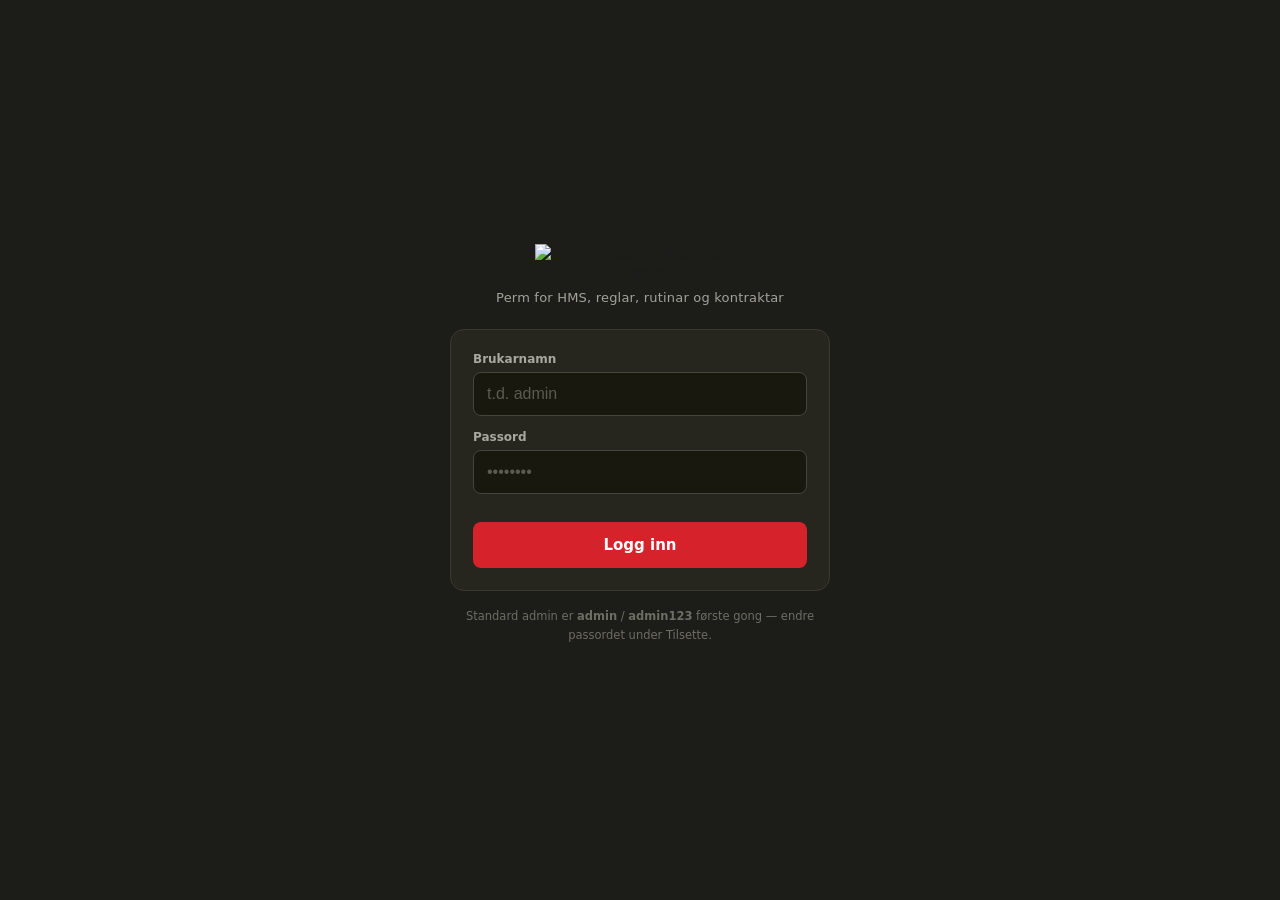
==== index.html @ 7e216a86 "Add files via upload" ====
<!DOCTYPE html>
<html lang="nn">
<head>
<meta charset="UTF-8" />
<meta name="viewport" content="width=device-width, initial-scale=1, viewport-fit=cover" />
<meta name="theme-color" content="#1C1C19" />
<title>Krambua — Perm for tilsette</title>
<link rel="icon" href="assets/logo-k.png" />
<link rel="apple-touch-icon" href="assets/logo-k.png" />
<link rel="stylesheet" href="style.css" />
</head>
<body>

<div id="laster" class="laster-side">Lastar …</div>

<div id="innlogging" class="skjult">
  <div class="login-boks">
    <div class="login-topp">
      <img class="merke-full" src="assets/logo-full.png" alt="Krambua Bensin & Storkiosk" />
      <p>Perm for HMS, reglar, rutinar og kontraktar</p>
    </div>
    <div class="login-kort" id="steg-brukar">
      <label for="bn-felt">Brukarnamn</label>
      <input id="bn-felt" placeholder="t.d. admin" autocapitalize="off" style="margin-bottom:14px;" />
      <label for="pw-felt">Passord</label>
      <input id="pw-felt" type="password" placeholder="••••••••" />
      <div id="login-feil" class="login-feil"></div>
      <button id="login-knapp">Logg inn</button>
    </div>
    <div class="login-kort skjult" id="steg-token">
      <label for="token-felt">GitHub-token (berre for admin)</label>
      <textarea id="token-felt" rows="3" placeholder="github_pat_..."></textarea>
      <div class="hugs-rad">
        <input type="checkbox" id="hugs-meg" checked />
        <label for="hugs-meg" style="margin:0;">Hugs på denne eininga</label>
      </div>
      <div id="token-feil" class="login-feil"></div>
      <button id="token-knapp">Gå vidare</button>
    </div>
    <p class="login-hjelp">
      Standard admin er <b>admin</b> / <b>admin123</b> første gong — endre passordet under Tilsette.
    </p>
  </div>
</div>

<div id="app" class="skjult">
  <div id="app-topp">
    <div class="merke-rad">
      <img src="assets/logo-k.png" alt="Krambua" />
      <span class="undertekst">Perm for tilsette</span>
    </div>
    <div class="hoyre">
      <span id="brukar-namn" class="brukar"></span>
      <button id="logg-ut-knapp">Logg ut</button>
    </div>
  </div>
  <div id="innhald"></div>
</div>

<div id="toast-rot"></div>

<script src="config.js"></script>
<script src="app.js"></script>
</body>
</html>
---- style.css ----
:root {
  --raud: #D6222A;
  --raud-mork: #B81C24;
  --kull: #1C1C19;
  --botn: #F3F1EA;
  --kort: #FFFFFF;
  --kant: #E4E0D4;
  --tekst-lys: #8A8980;
  --safe-b: env(safe-area-inset-bottom, 0px);
}
* { box-sizing: border-box; -webkit-tap-highlight-color: transparent; }
html { -webkit-text-size-adjust: 100%; }
body {
  margin: 0;
  font-family: 'Inter', system-ui, -apple-system, sans-serif;
  background: var(--botn);
  color: var(--kull);
  overscroll-behavior-y: none;
}
h1, h2 { font-family: Georgia, serif; margin: 0; }
button { font-family: inherit; touch-action: manipulation; }
.skjult { display: none !important; }

/* ---------- Innlogging ---------- */
#innlogging {
  min-height: 100dvh;
  background: var(--kull);
  display: flex;
  align-items: center;
  justify-content: center;
  padding: 24px 18px calc(24px + var(--safe-b));
}
.login-boks { width: 100%; max-width: 380px; }
.login-topp { text-align: center; margin-bottom: 24px; }
.login-topp .ikon {
  width: 56px; height: 56px; margin: 0 auto 16px;
  display: flex; align-items: center; justify-content: center;
}
.login-topp .ikon img { width: 100%; height: 100%; object-fit: contain; }
.login-topp .merke-full { max-width: 210px; width: 100%; height: auto; margin: 0 auto 6px; display: block; }
.login-topp p { color: #a3a299; font-size: 13px; margin-top: 8px; letter-spacing: .2px; }
.login-kort {
  background: #26261F; border: 1px solid #3a392f; border-radius: 14px; padding: 22px;
}
.login-kort label { font-size: 12px; color: #a9a89f; display: block; margin-bottom: 6px; font-weight: 600; }
.login-kort input, .login-kort textarea {
  width: 100%; background: #18180F; border: 1px solid #46453d; border-radius: 8px;
  padding: 12px 13px; color: #fff; font-size: 16px; resize: vertical;
}
.login-kort textarea { font-family: monospace; font-size: 13.5px; }
.login-kort input::placeholder, .login-kort textarea::placeholder { color: #5c5b52; }
.login-kort button {
  width: 100%; margin-top: 18px; background: var(--raud); border: none; border-radius: 8px;
  padding: 14px 0; color: #fff; font-weight: 700; font-size: 15px; cursor: pointer;
  transition: background .15s ease;
}
.login-kort button:active { background: var(--raud-mork); }
.login-hjelp { color: #6e6d64; font-size: 11.5px; text-align: center; margin-top: 16px; line-height: 1.6; padding: 0 6px; }
.login-feil { color: #ff9d8a; font-size: 12.5px; margin-top: 10px; min-height: 0; line-height: 1.5; }
.hugs-rad { display: flex; align-items: center; gap: 8px; font-size: 13px; color: #a9a89f; margin-top: 12px; }
.hugs-rad input { width: auto; accent-color: var(--raud); }

/* ---------- Toppfelt ---------- */
#app-topp {
  background: var(--kull);
  border-bottom: 3px solid var(--raud);
  padding: 12px 16px;
  padding-top: max(12px, env(safe-area-inset-top));
  display: flex; align-items: center; justify-content: space-between;
  position: sticky; top: 0; z-index: 30;
  gap: 10px;
}
#app-topp .merke-rad { display: flex; align-items: center; gap: 9px; min-width: 0; }
#app-topp .merke-rad img { height: 26px; width: auto; flex-shrink: 0; }
#app-topp .undertekst {
  color: #a9a89f; font-size: 11px; letter-spacing: .8px; text-transform: uppercase;
  border-left: 1px solid #47463f; padding-left: 9px; white-space: nowrap;
  display: none;
}
#app-topp .hoyre { display: flex; align-items: center; gap: 10px; flex-shrink: 0; }
#app-topp .brukar { color: #cfcec5; font-size: 12.5px; max-width: 120px; overflow: hidden; text-overflow: ellipsis; white-space: nowrap; }
#app-topp button {
  background: transparent; border: 1px solid #47463f; color: #e9e8df;
  padding: 8px 12px; border-radius: 7px; font-size: 12.5px; cursor: pointer; white-space: nowrap;
}
#app-topp button:active { background: #2c2c26; }

#innhald { max-width: 720px; margin: 0 auto; padding: 18px 14px calc(50px + var(--safe-b)); }

/* ---------- Faner ---------- */
.faner {
  display: flex; gap: 6px; margin-bottom: 18px;
  background: #E8E5DA; padding: 4px; border-radius: 10px;
}
.fane-knapp {
  flex: 1; padding: 9px 12px; border-radius: 7px; border: none; background: transparent;
  color: #5a594e; font-weight: 600; font-size: 13.5px; cursor: pointer; transition: all .15s ease;
}
.fane-knapp.aktiv { background: var(--kort); color: var(--kull); box-shadow: 0 1px 3px rgba(0,0,0,.12); }

/* ---------- Kategorifilter ---------- */
.kategori-filter {
  display: flex; gap: 7px; margin-bottom: 16px;
  overflow-x: auto; -webkit-overflow-scrolling: touch; scrollbar-width: none;
  padding-bottom: 2px; margin-left: -14px; margin-right: -14px; padding-left: 14px; padding-right: 14px;
}
.kategori-filter::-webkit-scrollbar { display: none; }
.kategori-filter button {
  flex-shrink: 0; font-size: 13px; padding: 7px 14px; border-radius: 20px; border: 1px solid var(--kant);
  background: var(--kort); color: #5a594e; cursor: pointer; font-weight: 600;
}
.kategori-filter button.aktiv { border-color: var(--raud); background: var(--raud); color: #fff; }

/* ---------- Verktøyrad ---------- */
.verktoyrad { margin-bottom: 4px; }
.verktoyrad .last-opp-rad { margin-top: 4px; margin-bottom: 14px; }

/* ---------- Kort / rader ---------- */
.dok-rad, .tilsett-rad {
  background: var(--kort); border: 1px solid var(--kant); border-radius: 12px; padding: 14px;
  display: flex; align-items: center; gap: 12px; margin-bottom: 9px;
  transition: box-shadow .15s ease;
}
.dok-rad .ikon-fil {
  width: 36px; height: 36px; border-radius: 8px; background: var(--botn);
  display: flex; align-items: center; justify-content: center; flex-shrink: 0; font-size: 16px;
}
.dok-rad .info, .tilsett-rad .info { flex: 1; min-width: 0; }
.dok-rad .tittel, .tilsett-rad .namn {
  font-weight: 600; font-size: 14.5px; overflow: hidden; text-overflow: ellipsis;
  white-space: nowrap; line-height: 1.3;
}
.dok-rad .meta, .tilsett-rad .meta {
  font-size: 11.5px; color: var(--tekst-lys); margin-top: 3px;
  overflow: hidden; text-overflow: ellipsis; white-space: nowrap;
}
.dok-rad .knappar { display: flex; gap: 6px; flex-shrink: 0; }
.knapp-liten {
  background: var(--botn); border: none; border-radius: 8px; padding: 9px 13px;
  font-size: 12.5px; font-weight: 600; color: var(--kull); cursor: pointer; white-space: nowrap;
}
.knapp-liten:active { background: #e3e0d3; }
.knapp-slett {
  background: none; border: 1px solid #f0d3d0; border-radius: 8px; padding: 9px 11px; cursor: pointer;
  color: var(--raud); font-size: 14px; line-height: 1; flex-shrink: 0;
}
.knapp-slett:active { background: #FCE9E9; }
.knapp-mork {
  background: var(--kull); color: #fff; border: none; border-radius: 9px;
  padding: 11px 16px; font-size: 13.5px; font-weight: 600; cursor: pointer;
}
.knapp-mork:active { background: #333329; }
.knapp-raud {
  background: var(--raud); color: #fff; border: none; border-radius: 9px;
  padding: 13px 16px; font-size: 14.5px; font-weight: 700; cursor: pointer;
}
.knapp-raud:active { background: var(--raud-mork); }
.knapp-raud:disabled { opacity: .6; }

.tom {
  text-align: center; padding: 54px 22px; color: #a09f96; font-size: 13.5px;
  background: var(--kort); border: 1px dashed var(--kant); border-radius: 12px;
}

.kategori-header { display: flex; align-items: center; gap: 8px; margin: 24px 0 11px; }
.kategori-header:first-child { margin-top: 0; }
.kategori-header .prikk { width: 7px; height: 7px; background: var(--raud); border-radius: 2px; flex-shrink: 0; }
.kategori-header h2 { font-size: 12.5px; text-transform: uppercase; letter-spacing: 1px; color: #6e6d63; }

.hei-header { margin-bottom: 22px; }
.hei-header h1 { font-size: 23px; margin-bottom: 5px; }
.hei-header p { color: var(--tekst-lys); font-size: 13.5px; margin: 0; line-height: 1.5; }

/* ---------- Modal (bunnark på mobil) ---------- */
.modal-bakgrunn {
  position: fixed; inset: 0; background: rgba(20,20,17,.55);
  display: flex; align-items: flex-end; justify-content: center; z-index: 40;
}
.modal {
  background: var(--kort); border-radius: 18px 18px 0 0; width: 100%; max-width: 480px;
  padding: 20px 18px calc(20px + var(--safe-b));
  max-height: 88dvh; overflow-y: auto;
  animation: gli-opp .2s ease-out;
}
@keyframes gli-opp { from { transform: translateY(20px); opacity: 0; } to { transform: translateY(0); opacity: 1; } }
.modal-topp { display: flex; justify-content: space-between; align-items: center; margin-bottom: 16px; }
.modal-topp h2 { font-size: 17px; }
.modal-topp button {
  background: var(--botn); border: none; cursor: pointer; font-size: 15px; color: var(--kull);
  width: 30px; height: 30px; border-radius: 50%; display: flex; align-items: center; justify-content: center;
}
.felt { margin-bottom: 15px; }
.felt label { font-size: 12.5px; color: #6a6960; display: block; margin-bottom: 6px; font-weight: 600; }
.felt input, .felt select {
  width: 100%; border: 1px solid var(--kant); border-radius: 8px; padding: 11px 13px;
  font-size: 16px; background: var(--kort); color: var(--kull);
}
.filvel {
  border: 1.5px dashed #ccc7b8; border-radius: 10px; padding: 20px 12px; text-align: center;
  cursor: pointer; background: #FAF9F4; font-size: 13.5px; color: #8a8980; line-height: 1.5;
}
.filvel:active { background: #f3f0e7; }
.avkryssliste {
  display: flex; flex-direction: column; gap: 3px; max-height: 150px; overflow-y: auto;
  border: 1px solid #eee9db; border-radius: 9px; padding: 6px; margin-top: 8px;
}
.avkryssliste label {
  display: flex; align-items: center; gap: 9px; font-size: 13.5px; padding: 7px 6px; border-radius: 6px;
}
.avkryssliste input { accent-color: var(--raud); width: 17px; height: 17px; flex-shrink: 0; }

/* ---------- Diverse skjema ---------- */
.grid-2 { display: grid; grid-template-columns: 1fr 1fr; gap: 10px; margin-bottom: 10px; }
.tekstfelt {
  width: 100%; box-sizing: border-box; border: 1px solid var(--kant); border-radius: 8px;
  padding: 11px 13px; font-size: 16px; background: var(--kort); color: var(--kull);
}

.toast {
  position: fixed; top: max(16px, env(safe-area-inset-top)); left: 16px; right: 16px;
  background: var(--kull); color: #fff; padding: 12px 16px; border-radius: 10px;
  font-size: 13.5px; z-index: 50; box-shadow: 0 8px 24px rgba(0,0,0,.3); text-align: center;
}
.laster-side {
  min-height: 100dvh; display: flex; align-items: center; justify-content: center;
  background: var(--kull); color: #8a8980; font-size: 13.5px;
}

/* ---------- Større skjermar ---------- */
@media (min-width: 640px) {
  #app-topp { padding: 16px 28px; }
  #app-topp .undertekst { display: inline; }
  #innhald { padding: 28px 24px 60px; }
  .grid-2 { grid-template-columns: 1fr 1fr; }
  .modal-bakgrunn { align-items: center; }
  .modal { border-radius: 16px; animation: none; }
  .dok-rad:hover, .tilsett-rad:hover { box-shadow: 0 2px 10px rgba(0,0,0,.06); }
  .toast { left: auto; right: 24px; max-width: 320px; }
}

@media (max-width: 639px) {
  .dok-rad .tittel { white-space: normal; }
  .grid-2 { grid-template-columns: 1fr; }
}
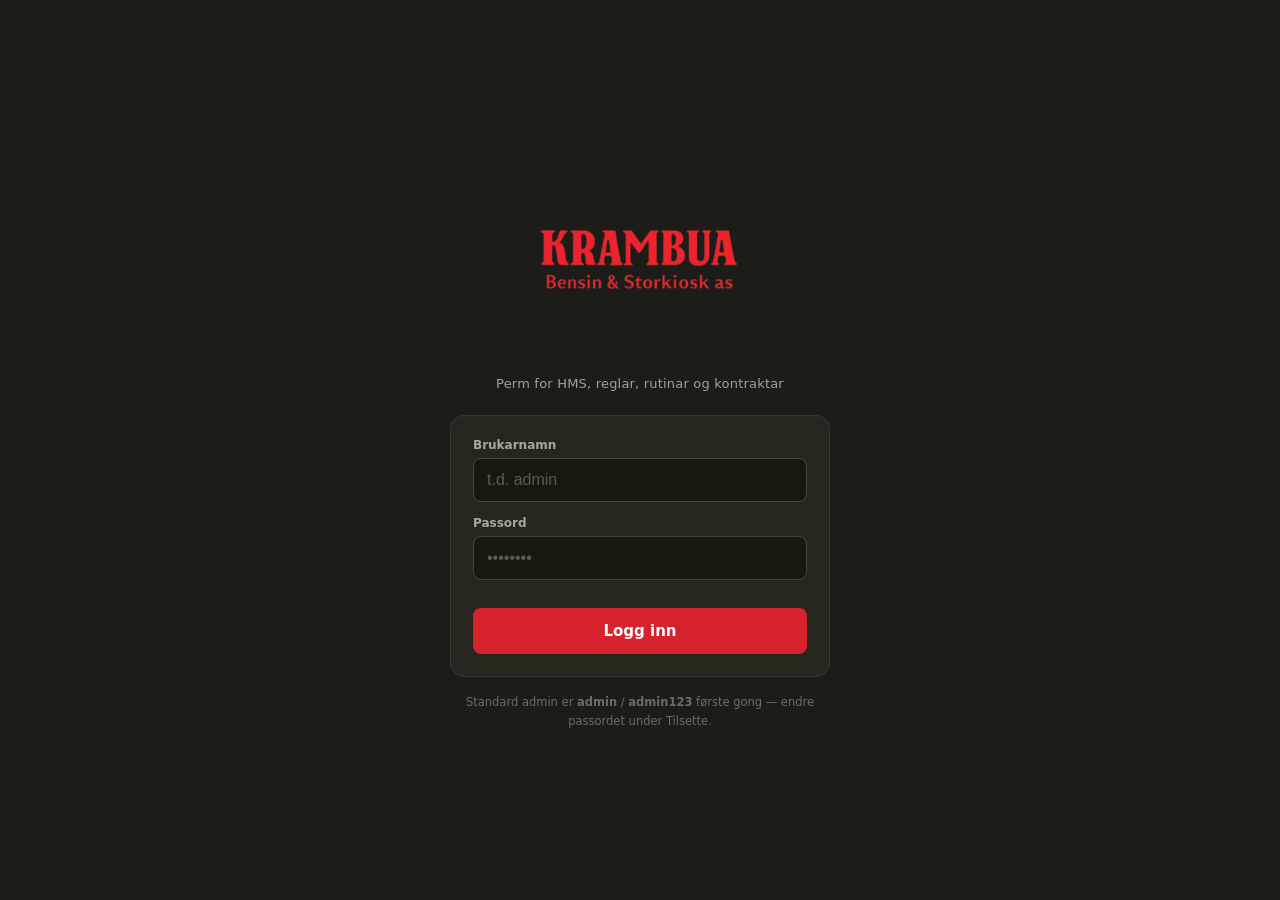
==== commit 19ab7d33: "Update index.html" ====
--- a/index.html
+++ b/index.html
@@ -16,7 +16,7 @@
 <div id="innlogging" class="skjult">
   <div class="login-boks">
     <div class="login-topp">
-      <img class="merke-full" src="assets/logo-full.png" alt="Krambua Bensin & Storkiosk" />
+      <img class="merke-full" src="logo-full.png" alt="Krambua Bensin & Storkiosk" />
       <p>Perm for HMS, reglar, rutinar og kontraktar</p>
     </div>
     <div class="login-kort" id="steg-brukar">
@@ -46,10 +46,11 @@
 <div id="app" class="skjult">
   <div id="app-topp">
     <div class="merke-rad">
-      <img src="assets/logo-k.png" alt="Krambua" />
+      <img src="logo-k.png" alt="Krambua" />
       <span class="undertekst">Perm for tilsette</span>
     </div>
     <div class="hoyre">
+      <button id="avvik-knapp" class="knapp-avvik">⚠ Meld avvik</button>
       <span id="brukar-namn" class="brukar"></span>
       <button id="logg-ut-knapp">Logg ut</button>
     </div>
--- a/style.css
+++ b/style.css
@@ -84,6 +84,11 @@
   padding: 8px 12px; border-radius: 7px; font-size: 12.5px; cursor: pointer; white-space: nowrap;
 }
 #app-topp button:active { background: #2c2c26; }
+.knapp-avvik {
+  background: #D6222A !important; border-color: #D6222A !important; color: #fff !important;
+  font-weight: 700;
+}
+.knapp-avvik:active { background: var(--raud-mork) !important; }
 
 #innhald { max-width: 720px; margin: 0 auto; padding: 18px 14px calc(50px + var(--safe-b)); }
 
@@ -242,3 +247,8 @@
   .dok-rad .tittel { white-space: normal; }
   .grid-2 { grid-template-columns: 1fr; }
 }
+
+@media (max-width: 430px) {
+  #app-topp .brukar { display: none; }
+  #app-topp button { padding: 8px 10px; }
+}
